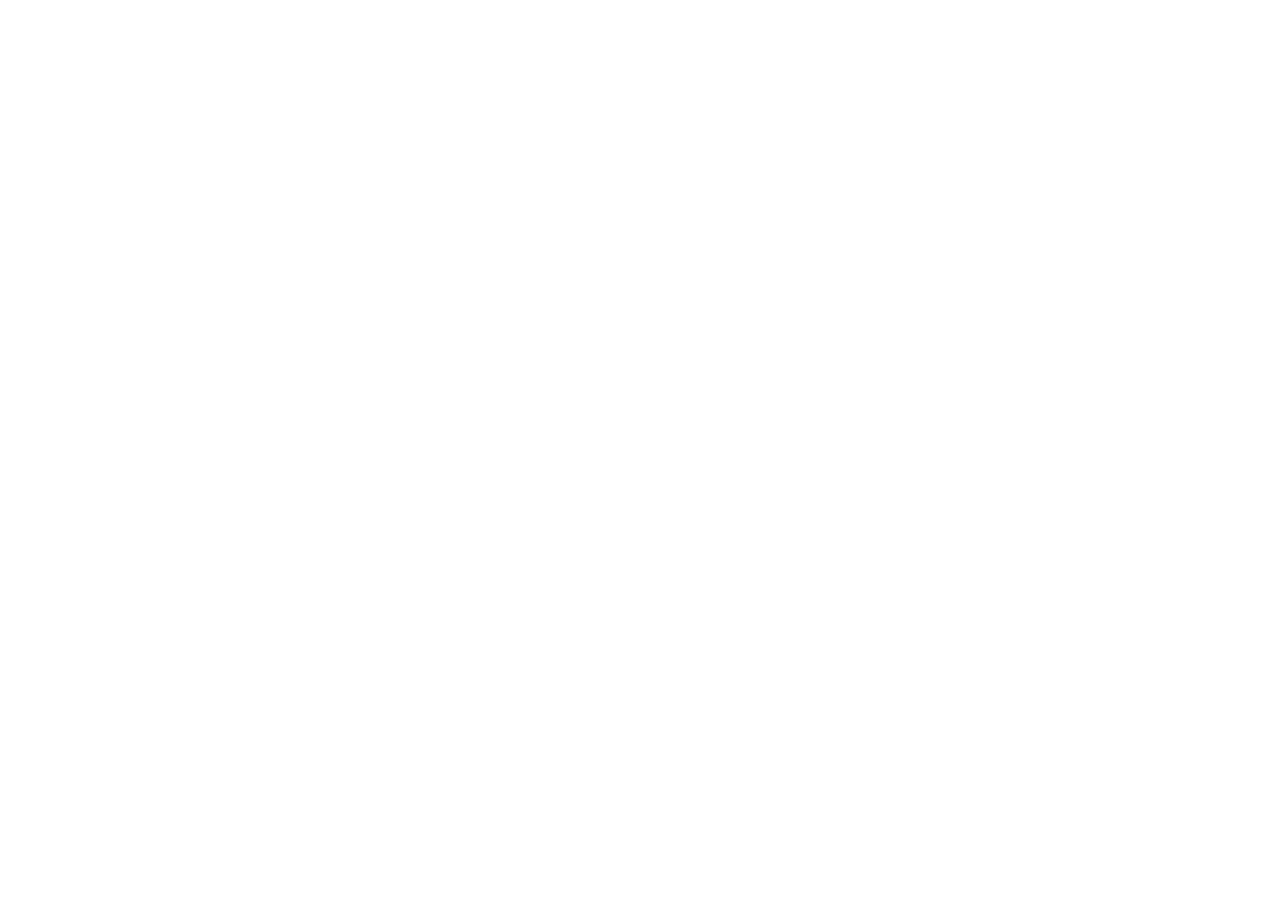
==== event.html @ 0cf9fa2d "Pembaharuan 10 Agustus 2018" ====
<!DOCTYPE html>
<html lang="en" dir="ltr">
  <head>
    <title>Kopi.In | Event</title>
    <meta charset="utf-8">
    <meta name="viewport" content="width=device-width, initial-scale=1">
    <meta http-equiv="X-UA-Compatible" content="ie=edge">

    <!-- Favicon -->
    <link rel="shortcut icon" type="image/png" href="assests/img/logokopi-01.png">
    <link href="https://fonts.googleapis.com/css?family=Jua|Noto+Serif" rel="stylesheet">
    <link rel="stylesheet" type="text/css" href="assests/css/style3.css">
    <link rel="stylesheet" href="https://cdnjs.cloudflare.com/ajax/libs/font-awesome/4.7.0/css/font-awesome.min.css">
    <link rel="stylesheet" href="https://maxcdn.bootstrapcdn.com/bootstrap/3.3.7/css/bootstrap.min.css">
    <script src="https://code.jquery.com/jquery-3.3.1.slim.min.js" integrity="sha384-q8i/X+965DzO0rT7abK41JStQIAqVgRVzpbzo5smXKp4YfRvH+8abtTE1Pi6jizo" crossorigin="anonymous"></script>
    <script src="https://maxcdn.bootstrapcdn.com/bootstrap/3.3.7/js/bootstrap.min.js"></script>
  </head>
  <body>

  </body>
</html>
---- assests/css/style3.css ----
@font-face {
  font-family: "badlyst";
  src: url(../font/BadlyStamped.ttf);
}
@font-face {
  font-family: "Shella Clean";
  src: url(../font/shellaclean.ttf);
}
@font-face {
  font-family: "streetlgt";
  src: url(../font/streetlight.ttf);
}

body{
  position: relative;
  height: 100%;
  margin:0;
  padding: 0;
  font-size: 16px;
  font-family: 'Noto Serif', serif;
  font-weight: 400;
  line-height: 1.8em;
  color: #666;
}

.navbar{
  margin-bottom: 0;
  border-radius: 0;
  background-color: #222222;
  color: #9e9e9e;
  padding: 1% 0;
  font-size: 1.2em;
  font-weight: bold;
  border:0;
}

.navbar-search{
  float: left;
  min-height: 55px;
  padding: 0 15px 5px;
}

.navbar-inverse .navbar-nav .active a, .navbar-inverse .navbar-nav .active a:focus, .navbar-inverse .navbar-nav .active a:hover {
    color: #fff;
    background-color: #222;
}

#account-dropdown a:hover{
  color: #fff;
  background-color: #222;
}


/* Showcase */

#showcase{
  background: url(../img/parallax1.jpeg) top;
  background-size: cover;
  opacity: 0.8;
  padding: 1em;
  color: #F0F30F;
  /* padding-bottom: 500px; */
}

#showcase h1{
  font-family: 'Shella Clean';
  font-size: 100px;
  /* padding-top: 250px; */
}

#showcase p{
  font-size: 25px;
  text-align: justify;
  font-family: 'Lato', sans-serif;
  font-weight: bold;
}

/* Carousel */

#myCarousel img{
  opacity: 0.6;
}

.carousel-caption{
  top: 50%;
  transform: translateY(-50%);
}

.carousel-caption h1{
  /* text-transform: uppercase; */
  font-family: 'Shella Clean';
  font-size: 150px;
  color:#2C2C2A;
}

.carousel-caption h4{
  font-size: 25px;
  color:#000;
}

/* SignUp Register Form */

#NavBarSignUP .glyphiconHome{
  font-size: 25px;
}

#NavBarSignUP .textHome{
  visibility: hidden;
}

/*myRegisterForm*/
#myRegisterForm{
	padding: 0 200px 0 200px;
	padding-bottom: 10px;
}

#myRegisterForm h1{
	font-family: 'Shella Clean';
	font-size: 60px;
}

#myRegisterForm p{
	padding-bottom: 30px;
}

/*Sign Up Form*/

.signupForm{
	display: flex;
}

.signupForm input{
	width: 100%;
	margin-bottom: 20px;
}

.signupForm input[type="email"], input[type="password"], input[type="text"]{
	border:none;
	border-bottom: 1px solid #000;
	outline: none;
	height: 40px;
	color: #000;
	font-size: 15px;
}

.signupForm .glyphicon{
	padding: 10px;
    /*background: dodgerblue;*/
    color: #000;
    min-width: 50px;
    font-size: 20px;
    text-align: center;
}

#fullName input{
	padding: 10px;
	margin-right: 10px;
}

/*Button Daftar*/
#myRegisterForm input[type="submit"]{
	width: 100%;
	text-transform: uppercase;
	font-weight: bold;
	border:none;
}

#myRegisterForm input[type="submit"]:hover{
	background-color:#00e676;
	color: #000;
}

/* cafeSection & eventSection */

#cafeSection .boxes a, #eventSection .boxes a{
  color: #000;
}

#cafeSection .boxes a:hover, #eventSection .boxes a:hover{
  color: #C27108;
}

#cafeSection h2, #eventSection h2{
  margin-bottom: 35px;
  font-size: 50px;
  font-weight: bold;
  font-family: Jua , streetlgt, sans-serif;
}

#cafeSection h1, #eventSection h1{
  font-family: Jua, streetlgt, sans-serif;
}

#cafeSection h4 a, #eventSection h4 a{
  color: #000;
}

#cafeSection .boxes , #eventSection .boxes {
  font-family: 'Noto Serif', serif;
}

#cafeSection .boxes, #eventSection .boxes{
  padding: 20px;
  box-sizing: border-box;
  max-width: 450px;
  text-align: justify;
}


/*Modal Login*/
.modal-content{
	width: 350px;
	height: 475px;
	width: 60%;
	position: absolute;
	color: #000;
	background:#fff;
	top: 50%;
	left: 50%;
	transform: translate(-50%,0%);
}

.modal-body h1{
	font-family: 'Shella Clean';
	font-size: 60px;
	color: #795548;
}

.modal-body{
	padding: 0 100px 20px 100px;
  margin: 0 35px;
}


.modal-body a{
	font-size: 14px;
	color: #000;
}

.modal-body a:hover{
	color: #795548;
}

#modalLogin .form-group input{
	width: 100%;
	margin-bottom: 20px;
}

#modalLogin input[type="email"], input[type="password"]{
	border:none;
	border-bottom: 1px solid #000;
	outline: none;
	height: 40px;
	color: #000;
	font-size: 15px;
}

#modalLogin input[type="submit"]{
	margin: 10px 0 10px 0;
	border:none;
	outline: none;
	width: 100%;
	height: 40px;
	background-color: #795548;
	color: #fff;
	font-size: 18px;
}

#modalLogin input[type="submit"]:hover{
	cursor: pointer;
	background: #00e676;
	color: #000;
  font-weight: bold;
}


/*Footer*/
#footerSection footer{
	position: relative;
  padding: 50px 0 10px 0;
  background: #222;
  font-size: 18px;
  color: #fff;
}

#footerSection footer a{
  color: #fff;
  margin-right: 5px;
}

#footerSection footer span{
	font-family: 'Shella Clean';
}


/* Mobile Version */
@media(max-width: 770px){
  /* Global */
  #NavBarSignUP .glyphicon{
    margin-right: 20px;
  }

  #account-dropdown li a{
    font-weight: bold;
  }


  /* Carousel Mobile */
  #myCarousel .carousel-caption h1{
    font-size: 45px;
    color: #fff;
  }

  #myCarousel .carousel-caption h4{
    font-size: 14px;
    font-weight: normal;
  }

  .carousel-caption{
    top: 50%;
    transform: translateY(-75%);
  }

  /* Login Modals Mobile */
  .modal-content{
    width: 80%;

  }

  .modal-body{
    margin:0;
    padding:10px;
  }

  #modalLogin a{
    font-size: 12px;
  }

/* myRegisterForm Mobile */
  #myRegisterForm{
    padding: 30px;
  }

  #myRegisterForm h1{
    font-size: 40px;
    text-align: center;
  }

  #myRegisterForm p{
    font-size: 12px;
    padding-bottom: 0;
    text-align: center;
  }

  #myRegisterForm .glyphicon{
    display: none;
  }

  /* cafeSection */
  #cafeSection h4 a{
    font-size: 12px;
    color: #000;
  }

  /* eventSection */
  #eventSection{
    margin-bottom: 20px;
  }
  #eventSection h4 a{
    font-size: 12px;
    color: #000;
  }

  /* footerSection */
  #footerSection footer{
    font-size: 14px;
    padding: 20px 0 10px 0;
  }
}
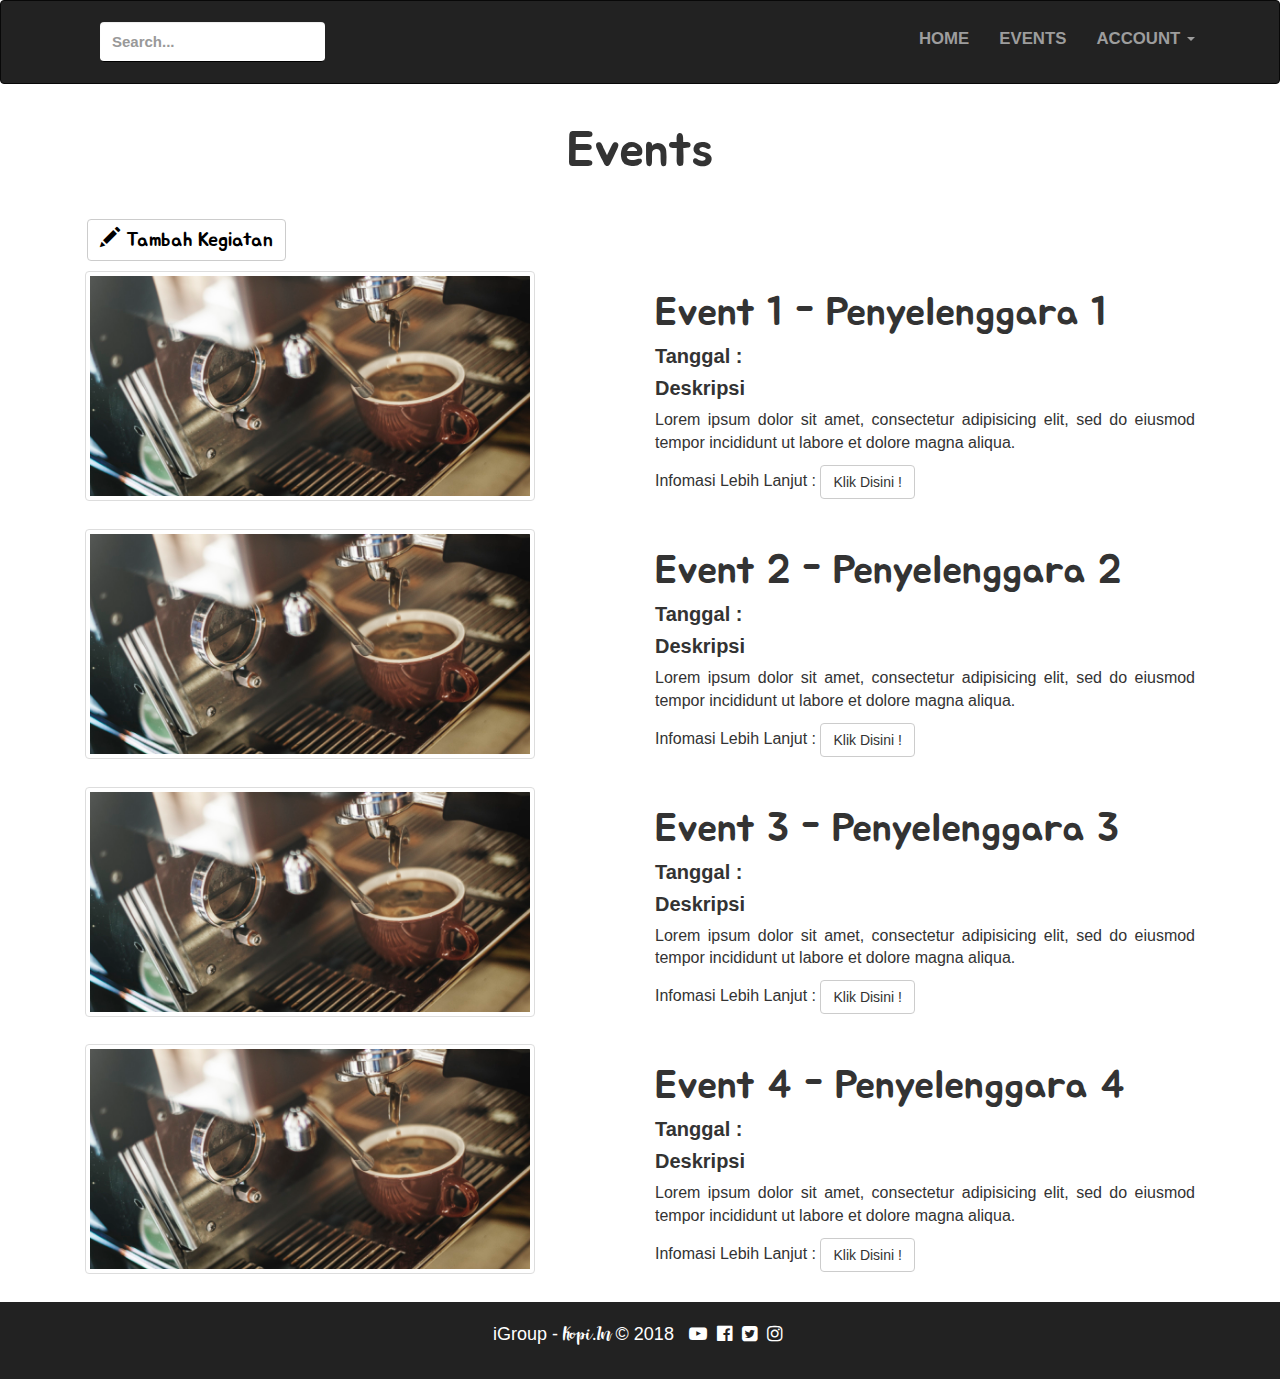
==== commit 79317587: "Tambahan Baru" ====
--- a/event.html
+++ b/event.html
@@ -12,10 +12,157 @@
     <link rel="stylesheet" type="text/css" href="assests/css/style3.css">
     <link rel="stylesheet" href="https://cdnjs.cloudflare.com/ajax/libs/font-awesome/4.7.0/css/font-awesome.min.css">
     <link rel="stylesheet" href="https://maxcdn.bootstrapcdn.com/bootstrap/3.3.7/css/bootstrap.min.css">
+    <!-- <link rel="stylesheet" href="assests/addons/bootstrap-3.3.7/css/bootstrap.min.css"> -->
     <script src="https://code.jquery.com/jquery-3.3.1.slim.min.js" integrity="sha384-q8i/X+965DzO0rT7abK41JStQIAqVgRVzpbzo5smXKp4YfRvH+8abtTE1Pi6jizo" crossorigin="anonymous"></script>
     <script src="https://maxcdn.bootstrapcdn.com/bootstrap/3.3.7/js/bootstrap.min.js"></script>
   </head>
   <body>
+    <!-- Menu Desktop -->
+          <nav class="navbar navbar-inverse">
+            <div class="container">
+              <div class="navbar-header">
+                <button type="button" class="navbar-toggle" data-toggle="collapse" data-target=#NavBar>
+                  <span class="icon-bar"></span>
+                  <span class="icon-bar"></span>
+                  <span class="icon-bar"></span>
+                </button>
+              </div>
+              <div class="collapse navbar-collapse" id="NavBar">
+                <form id="navbar-search" class="navbar-form navbar-left" action="/action_page.php">
+                  <div class="form-group">
+                      <input type="text" class="form-control" placeholder="Search..." name="search">
+                  </div>
+                </form>
+                <ul class="nav navbar-nav navbar-right">
+                  <li class=""><a href="index2.html">HOME</a></li>
+                  <li><a href="#eventSection">EVENTS</a></li>
+                  <li class="dropdown"><a class="dropdown-toggle" data-toggle="dropdown" href="#">ACCOUNT <span class="caret"></span></a>
+                    <ul id="account-dropdown" class="dropdown-menu">
+                      <li><a href="signup.html"><i class="glyphicon glyphicon-user"></i> Sign Up</a></li>
+                      <li><a href="#" data-toggle="modal" data-target="#myLogin"><i class="glyphicon glyphicon-log-in"></i> Login</a></li>
+                    </ul>
+                  </li>
+                </ul>
+              </div>
+            </div>
+          </nav>
+    <!-- Login Modals -->
+          <div class="container-fluid">
+            <div id="myLogin" class="modal fade" role="dialog">
+              <div class="modal-dialog">
+                <!-- Login (Modal) -->
+                <div class="modal-content">
+                  <div class="modal-header">
+                    <button type="button" class="close glyphicon glyphicon-remove" data-dismiss="modal"></button>
+                  </div>
+                  <div id="modalLogin" class="modal-body">
+                  <!-- Form -->
+                    <h1 class="text-center">Login</h1>
+                    <form action="login.php" method="post" role="form">
+                      <!-- Form Group -->
+                      <div class="form-group form-group-lg">
+                        <!-- <label for="email">Email Address</label> -->
+                        <input type="email" class="" id="id" placeholder="Username">
+                      </div>
+                      <div class="form-group">
+                        <!-- <label for="password">Password</label> -->
+                        <input class="" type="password" class="" id="password" placeholder="Password">
+                      </div>
+                      <!-- Check Box -->
+                      <div class="checkbox">
+                        <label><input type="checkbox" name="">Biarkan tetap masuk</label>
+                      </div>
+                      <a href="#">Lupa Password ?</a>
+                      <br>
+                      <input type="submit" value="Masuk" class="btn btn-default">
+                      <br>
+                      <a href="signup.html">Belum mempunyai akun ? Daftar sekarang!</a>
+                    </form>
+                  </div>
+                </div>
+              </div>
+            </div>
+          </div>
+<!-- Main page -->
+    <section id="pageSection">
+      <h1 class="text-center">Events</h1>
+      <div class="container">
+        <div class="row">
+          <a id="pageButton" href="#" class="btn btn-default"><i class="glyphicon glyphicon-pencil"></i> Tambah Kegiatan</a>
+          <div class="col-sm-12 eventboxes">
+            <div class="col-md-6">
+              <img src="assests/img/parallax9.jpeg" alt="" class="img-responsive img-thumbnail">
+            </div>
+            <div id="textEvent" class="col-md-6">
+              <h2>Event 1 - Penyelenggara 1</h2>
+              <h4>Tanggal : </h4>
+              <h4>Deskripsi</h4>
+              <p>Lorem ipsum dolor sit amet, consectetur adipisicing elit, sed do eiusmod tempor incididunt ut labore et dolore magna aliqua.</p>
+              <p> Infomasi Lebih Lanjut :
+                <a href="#" class="btn btn-default">Klik Disini !</a>
+              </p>
+            </div>
+          </div>
+          <div class="col-sm-12 eventboxes">
+            <div class="col-md-6">
+              <img src="assests/img/parallax9.jpeg" alt="" class="img-responsive img-thumbnail">
+            </div>
+            <div id="textEvent" class="col-md-6">
+              <h2>Event 2 - Penyelenggara 2</h2>
+              <h4>Tanggal : </h4>
+              <h4>Deskripsi</h4>
+              <p>Lorem ipsum dolor sit amet, consectetur adipisicing elit, sed do eiusmod tempor incididunt ut labore et dolore magna aliqua.</p>
+              <p> Infomasi Lebih Lanjut :
+                <a href="#" class="btn btn-default">Klik Disini !</a>
+              </p>
+            </div>
+          </div>
+          <div class="col-sm-12 eventboxes">
+            <div class="col-md-6">
+              <img src="assests/img/parallax9.jpeg" alt="" class="img-responsive img-thumbnail">
+            </div>
+            <div id="textEvent" class="col-md-6">
+              <h2>Event 3 - Penyelenggara 3</h2>
+              <h4>Tanggal : </h4>
+              <h4>Deskripsi</h4>
+              <p>Lorem ipsum dolor sit amet, consectetur adipisicing elit, sed do eiusmod tempor incididunt ut labore et dolore magna aliqua.</p>
+              <p> Infomasi Lebih Lanjut :
+                <a href="#" class="btn btn-default">Klik Disini !</a>
+              </p>
+            </div>
+          </div>
+          <div class="col-sm-12 eventboxes">
+            <div class="col-md-6">
+              <img src="assests/img/parallax9.jpeg" alt="" class="img-responsive img-thumbnail">
+            </div>
+            <div id="textEvent" class="col-md-6">
+              <h2>Event 4 - Penyelenggara 4</h2>
+              <h4>Tanggal : </h4>
+              <h4>Deskripsi</h4>
+              <p>Lorem ipsum dolor sit amet, consectetur adipisicing elit, sed do eiusmod tempor incididunt ut labore et dolore magna aliqua.</p>
+              <p> Infomasi Lebih Lanjut :
+                <a href="#" class="btn btn-default">Klik Disini !</a>
+              </p>
+            </div>
+          </div>
+
+        </div>
+      </div>
+    </section>
+
+
+    <section id="footerSection">
+      <footer class="text-center">
+        <p>iGroup - <span>Kopi.In</span>
+          &copy; 2018 &nbsp;
+          <a href="#"><i class="fa fa-youtube-play"></i></a>
+          <a href="#"><i class="fa fa-facebook-official"></i></a>
+          <a href="#"><i class="fa fa-twitter-square"></i></a>
+          <a href="#"<i class="fa fa-instagram"></i></a>
+        </p>
+      </footer>
+    </section>
+
 
   </body>
 </html>
--- a/assests/css/style3.css
+++ b/assests/css/style3.css
@@ -40,11 +40,6 @@
   padding: 0 15px 5px;
 }
 
-.navbar-inverse .navbar-nav .active a, .navbar-inverse .navbar-nav .active a:focus, .navbar-inverse .navbar-nav .active a:hover {
-    color: #fff;
-    background-color: #222;
-}
-
 #account-dropdown a:hover{
   color: #fff;
   background-color: #222;
@@ -193,6 +188,7 @@
 
 #cafeSection h4 a, #eventSection h4 a{
   color: #000;
+  font-family: Jua, streetlgt, sans-serif;
 }
 
 #cafeSection .boxes , #eventSection .boxes {
@@ -206,6 +202,47 @@
   text-align: justify;
 }
 
+/* eventpageSection & cafepageSection */
+#pageSection h1{
+  font-family: 'Jua', sans-serif;
+  font-size: 50px;
+  padding-bottom: 30px;
+}
+
+#pageSection .eventboxes{
+  padding-bottom: 20px;
+  box-sizing: border-box;
+}
+
+#pageSection .eventboxes img{
+  max-width: 450px;
+}
+
+#pageSection .eventboxes #textEvent h2{
+  font-family: 'Jua', sans-serif;
+  font-size: 40px;
+}
+
+#pageSection .eventboxes #textEvent h4{
+  font-family: 'Lato', sans-serif;
+  font-weight: bold;
+  font-size: 20px;
+}
+
+#pageSection .eventboxes #textEvent p{
+  font-family: 'arial';
+  font-size: 16px;
+  text-align: justify;
+}
+
+#pageSection #pageButton{
+  margin-left: 32px;
+  margin-bottom: 10px;
+  /* background-color: #B36806; */
+  font-family: 'Jua', sans-serif;
+  color: #000;
+  font-size: 20px;
+}
 
 /*Modal Login*/
 .modal-content{
@@ -277,7 +314,7 @@
 /*Footer*/
 #footerSection footer{
 	position: relative;
-  padding: 50px 0 10px 0;
+  padding: 20px 0 20px 0;
   background: #222;
   font-size: 18px;
   color: #fff;
@@ -371,6 +408,19 @@
     color: #000;
   }
 
+  /* eventpageSection */
+  #pageSection .eventboxes img{
+    max-width: 318px;
+  }
+
+  #pageSection .eventboxes #textEvent h2{
+    font-size: 26px;
+  }
+
+  #pageSection .eventboxes #textEvent h4{
+    font-size: 16px;
+  }
+
   /* footerSection */
   #footerSection footer{
     font-size: 14px;
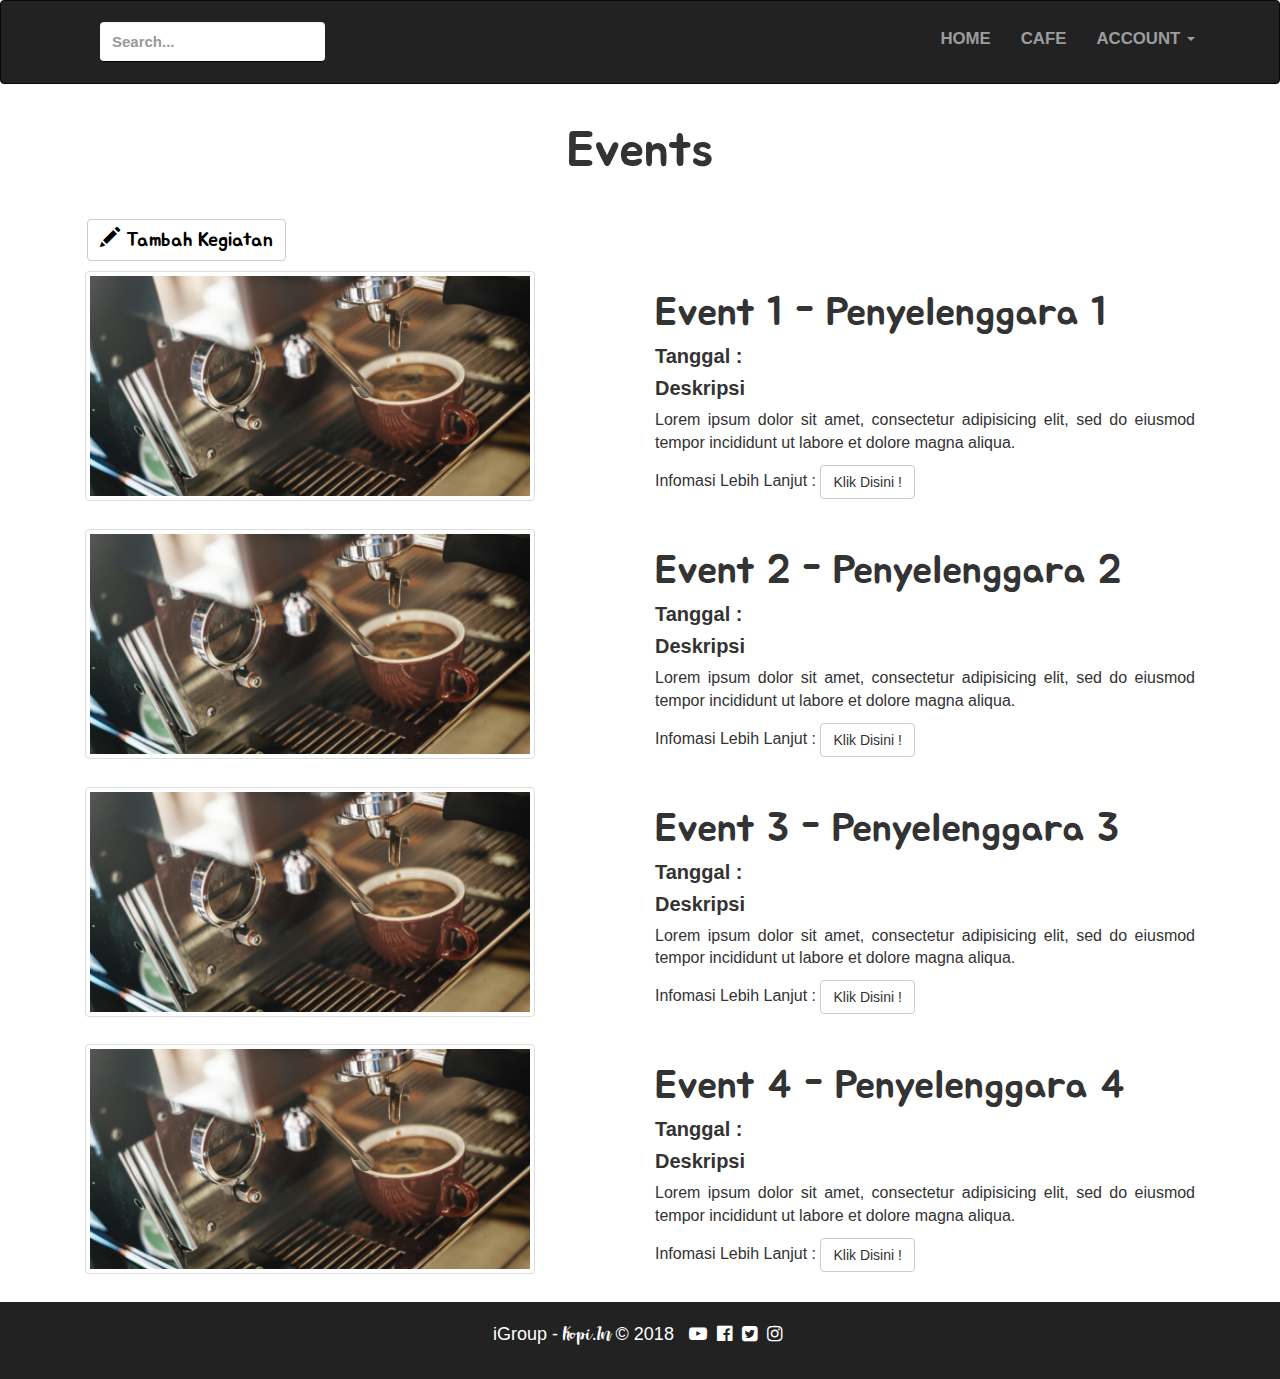
==== commit ab3f23ca: "Perubahan 11 Agustus 2018 (Final - FrontEnd)" ====
--- a/event.html
+++ b/event.html
@@ -35,7 +35,7 @@
                 </form>
                 <ul class="nav navbar-nav navbar-right">
                   <li class=""><a href="index2.html">HOME</a></li>
-                  <li><a href="#eventSection">EVENTS</a></li>
+                  <li><a href="cafe.html">CAFE</a></li>
                   <li class="dropdown"><a class="dropdown-toggle" data-toggle="dropdown" href="#">ACCOUNT <span class="caret"></span></a>
                     <ul id="account-dropdown" class="dropdown-menu">
                       <li><a href="signup.html"><i class="glyphicon glyphicon-user"></i> Sign Up</a></li>
--- a/assests/css/style3.css
+++ b/assests/css/style3.css
@@ -202,6 +202,54 @@
   text-align: justify;
 }
 
+/* profileSection */
+#profileCarousel .carousel-caption h1{
+  font-family: 'Jua', sans-serif;
+  font-size: 100px;
+}
+
+#profileCarousel .carousel-caption h4{
+  font-size: 38px;
+}
+
+#profileCarousel .carousel-caption p, #profileCarousel .carousel-caption p a {
+  font-size: 30px;
+  font-family: 'Noto Serif', serif;
+  color: #000;
+}
+
+
+#profileSection h2{
+  margin-bottom: 35px;
+  font-size: 50px;
+  font-weight: bold;
+  font-family: Jua , streetlgt, sans-serif;
+}
+
+#profileSection h1{
+  font-family: Jua, streetlgt, sans-serif;
+}
+
+#profileSection h4{
+  font-size: 16px;
+}
+
+#profileSection .boxes p{
+  font-family: 'Noto Serif', serif;
+}
+
+
+#profileSection .boxes{
+  padding: 20px;
+  box-sizing: border-box;
+  text-align: justify;
+}
+
+#profileSection #editButton{
+  font-family: 'Jua', sans-serif;
+  font-size: 20px;
+}
+
 /* eventpageSection & cafepageSection */
 #pageSection h1{
   font-family: 'Jua', sans-serif;
@@ -421,6 +469,11 @@
     font-size: 16px;
   }
 
+  /* profileCarousel */
+  #profileCarousel .carousel-caption p, #profileCarousel .carousel-caption p a {
+    visibility: hidden;
+  }
+
   /* footerSection */
   #footerSection footer{
     font-size: 14px;
